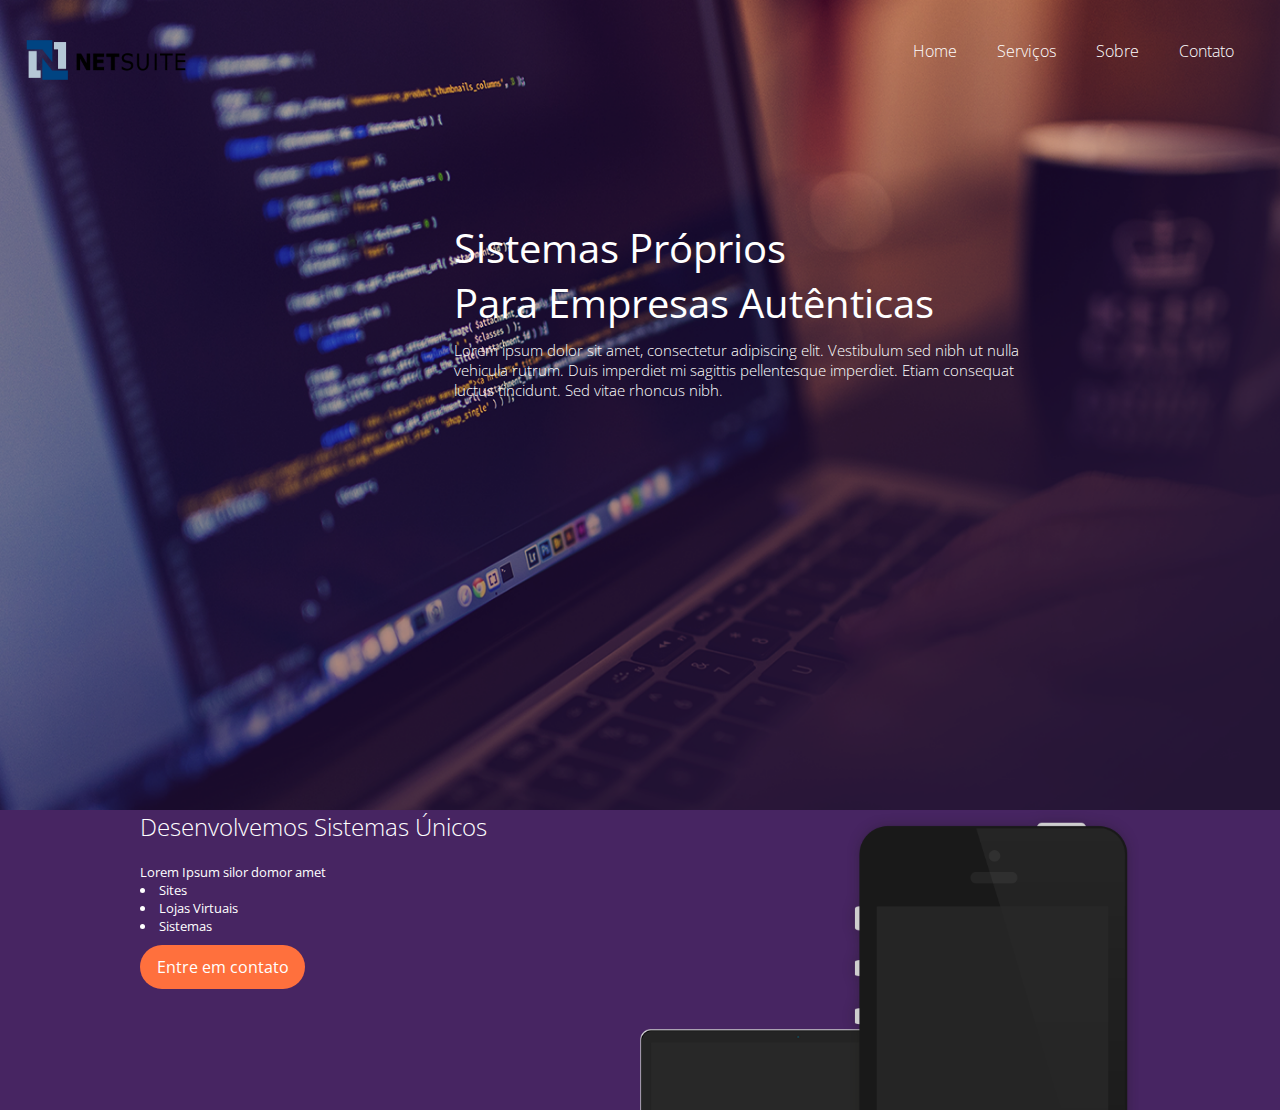
==== SiteComMaps/index.html @ b76a2c2b "SiteComMaps" ====
<!DOCTYPE html>
<html>
    <head>
        <title>Site com Google Maps</title>
        <link rel="preconnect" href="https://fonts.googleapis.com">
<link rel="preconnect" href="https://fonts.gstatic.com" crossorigin>
<link href="https://fonts.googleapis.com/css2?family=Open+Sans:wght@300;400&display=swap" rel="stylesheet">
        <link rel="stylesheet" href="css/style.css">
        <meta charset="utf-8"/>
        <meta name="description" content="Conteúdo do meu site.">
        <meta name="keywords" content="palavras, separadas, por, virgula">
        <meta name="author" content="Guilherme">
        <meta name="viewport" content="widht=device-width,initial-scale=1.0,maximum-scale=1.0">
    </head>
    <body>
        
        <header>
            <div class="conteiner">
                <div class="logo"></div>
            <nav>
                <ul>
                    <li><a href="">Home</a></li>
                    <li><a href="">Serviços</a></li>
                    <li><a href="">Sobre</a></li>
                    <li><a href="">Contato</a></li>
                </ul>
            </nav>

            <div class="clear"></div>

            <div class="chamada1">
                <h2>Sistemas Próprios <br>
                Para Empresas Autênticas</h2>
                <p>Lorem ipsum dolor sit amet, consectetur adipiscing elit. 
                    Vestibulum sed nibh ut nulla vehicula rutrum. 
                    Duis imperdiet mi sagittis pellentesque imperdiet. 
                    Etiam consequat luctus tincidunt. Sed vitae rhoncus nibh.</p>
            </div><!--chamada1-->

        </div><!--container-->

        </header>

        <section class="sessao1">
            <div class="container">
                <div class="texto-sessao1">
                    <h2>Desenvolvemos Sistemas Únicos</h2>
                    <p>Lorem Ipsum silor domor amet</p>
                    <ul>
                        <li>Sites</li>
                        <li>Lojas Virtuais</li>
                        <li>Sistemas</li>
                    </ul>
                    <div class="clear"></div>
                    <div class="btn1-texto">Entre em contato</div>
                </div><!--textosessao1-->
                <div class="device-sessao1"></div><!--device-->
                <div class="clear"></div>

            </div><!--container-->

        </section><!--section1-->
    </body>
</html>
---- SiteComMaps/css/style.css ----
*{
    margin: 0;
    padding: 0;
    box-sizing: border-box;
    font-family: 'Open Sans', sans-serif;
}

html, body{
    height: 100%;
}

.container{
    max-width: 1280px;
    margin: 0 auto;
}

.clear{
    clear: both;
}

header{
    width: 100%;
    height: 90vh;
    background-position: center;
    background-size: cover;
    background-image: url('../images/capa.png');
    padding: 40px 2%;
    z-index: 1;
    font-weight: 300;
}

header nav{
    float: right;
}

header .logo{
    float: left;
    width: 160px;
    height: 40px;
    background-image: url('../images/logo.png');
    background-size: cover;
    background-position: left;
    z-index: 99;
}

header nav ul{
    list-style-type: none;
}

header nav li{
    float: left;
    padding: 0 20px;
}

header nav li a{
    color: white;
    text-decoration: none;

}

.chamada1{
    max-width: 600px;
    float: right;
    margin: 140px 200px;
}

.chamada1 h2{
    font-size: 40px;
    font-weight: 300;
    color: white;
    font-weight: normal;
}

.chamada1 p{
    font-size: 15px;
    color: white;
    margin-top: 10px;
}

section.sessao1{
    width: 100%;
    background-color: #472562;
    padding: 0px 2%;
}

section.sessao1 .container{
    max-width: 1000px;
}

.texto-sessao1{
    float: left;
    color: white;
    width: 50%;
}

.texto-sessao1 h2{
    font-weight: 300;
}

.texto-sessao1 p{
    margin-top: 20px;
    font-size: 13px;
}

.texto-sessao1 ul{
    font-size: 13px;
    list-style-position: inside;
}

.texto-sessao1 ul li{
    float: left;
    width: 100%;
}

.btn1-texto{
    width: 165px;
    height: 44px;
    background-color: #FF703D;
    color: white;
    cursor: pointer;
    margin-top: 10px;
    text-align: center;
    line-height: 44px;
    border-radius: 30px;
}

.device-sessao1{
    float: left;
    width: 50%;
    height: 300px;
    background-image: url('../images/device.png');
    background-repeat: no-repeat;
    background-size: 100% auto;
}
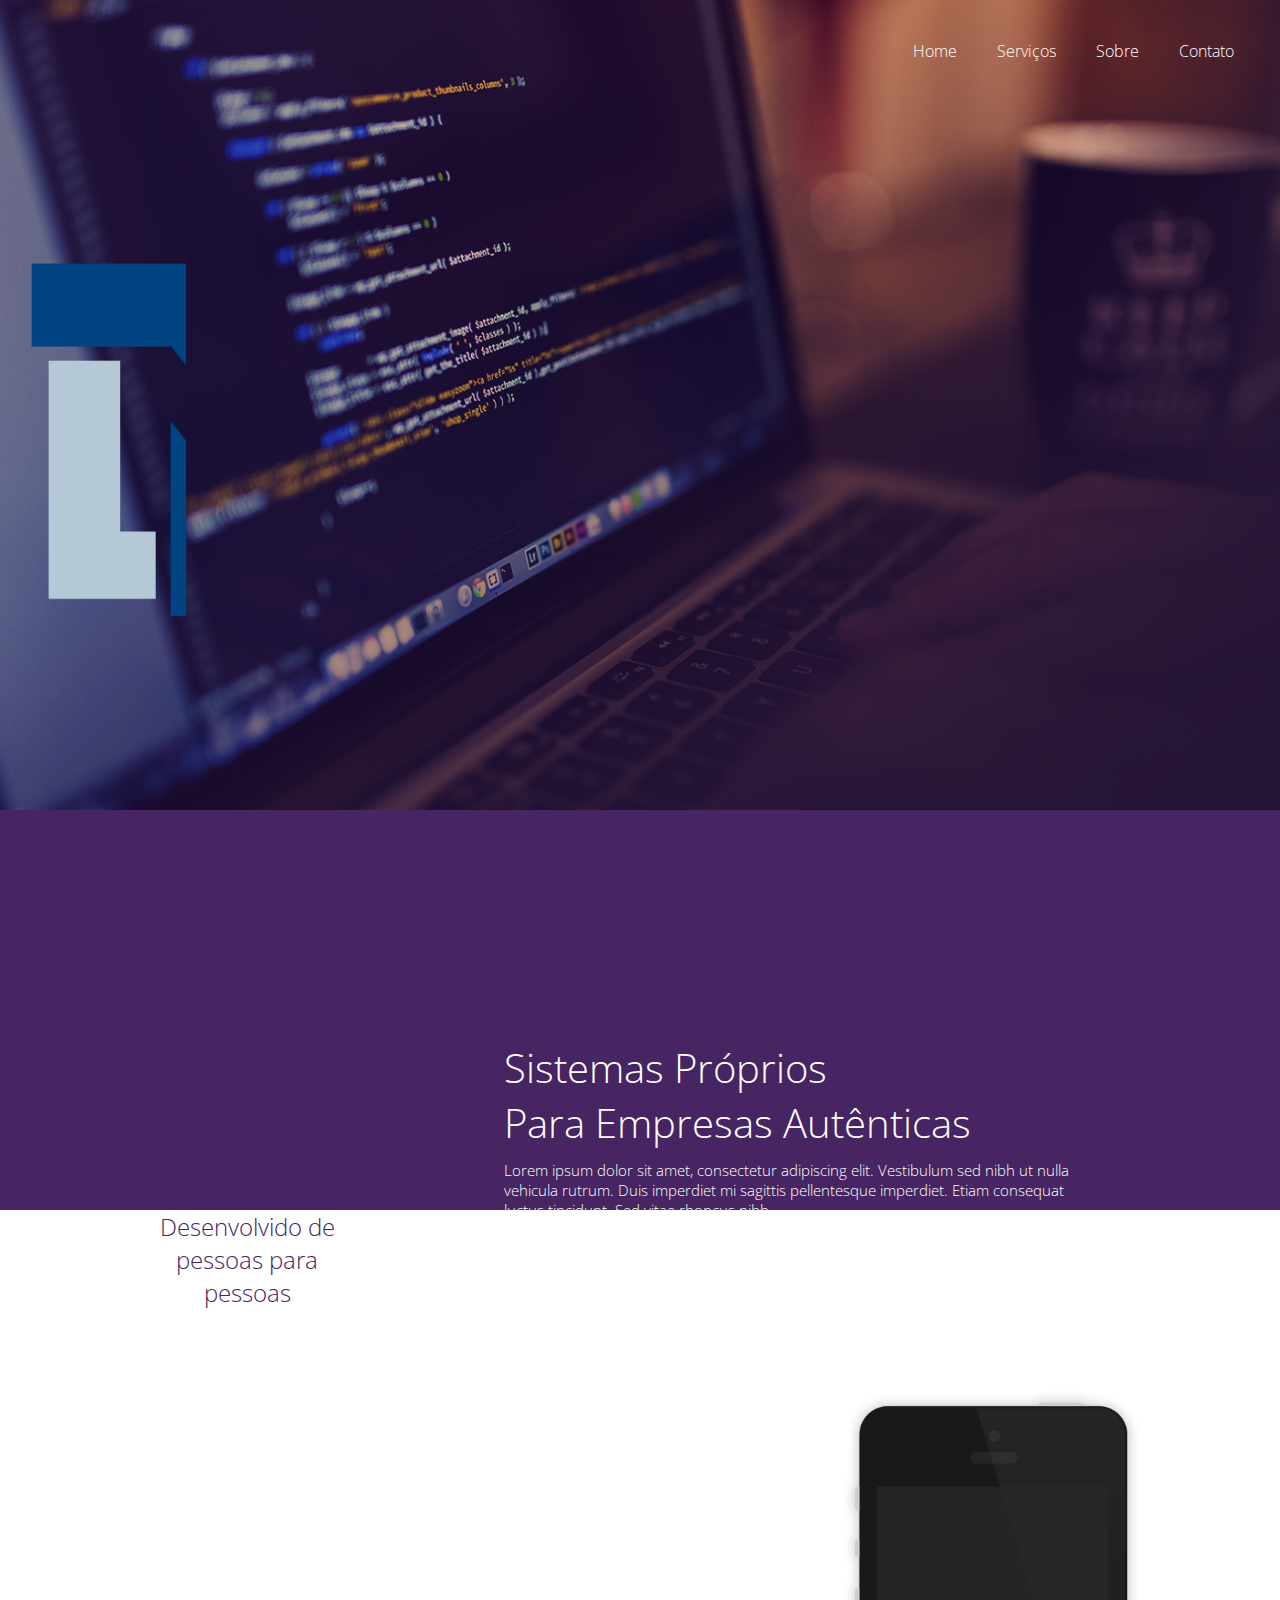
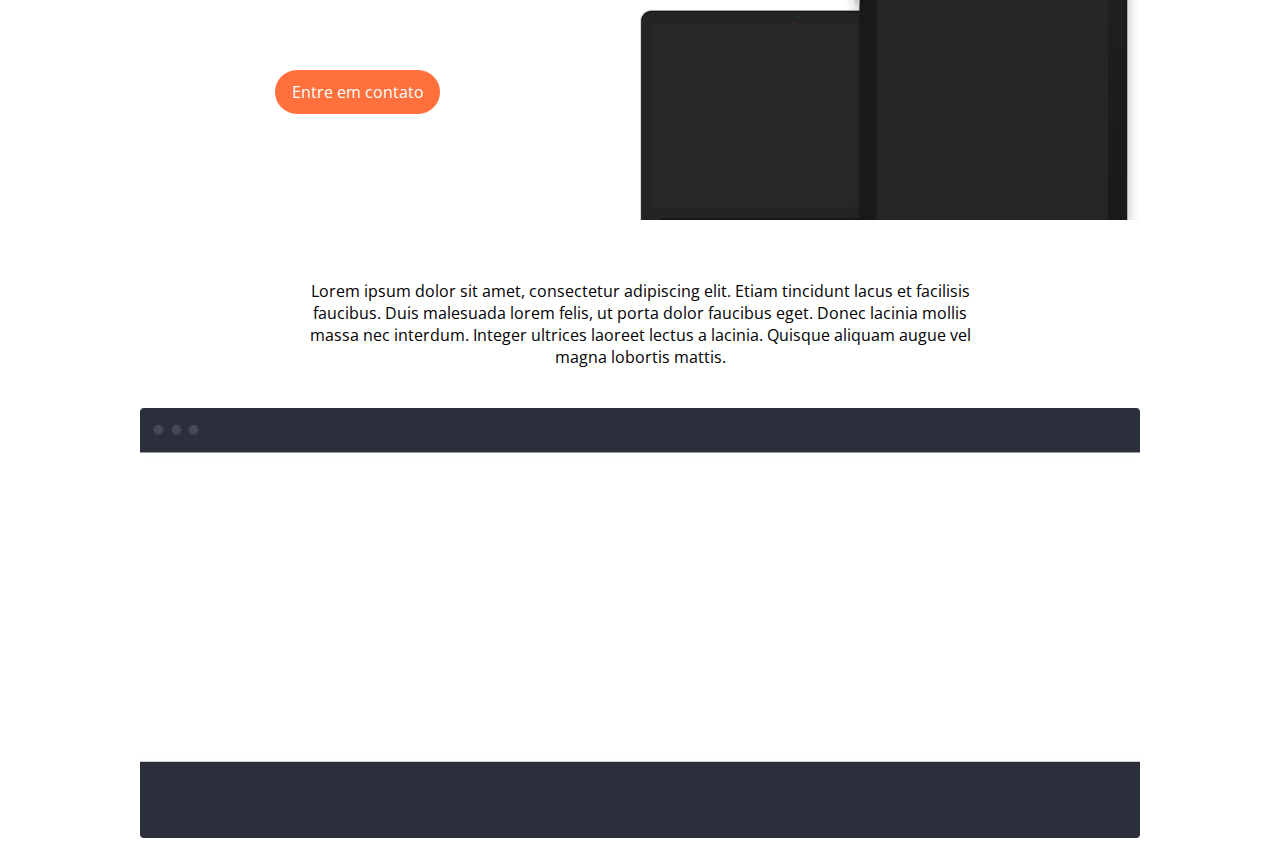
==== commit 8c10f800: "responsivo" ====
--- a/SiteComMaps/index.html
+++ b/SiteComMaps/index.html
@@ -15,9 +15,18 @@
     <body>
         
         <header>
-            <div class="conteiner">
-                <div class="logo"></div>
-            <nav>
+            <div class="container">
+                <div class="logo"></div> 
+            <nav class="desktop-menu">
+                <ul>
+                    <li><a href="">Home</a></li>
+                    <li><a href="">Serviços</a></li>
+                    <li><a href="">Sobre</a></li>
+                    <li><a href="">Contato</a></li>
+                </ul>
+            </nav>
+
+            <nav class="mobile-menu">
                 <ul>
                     <li><a href="">Home</a></li>
                     <li><a href="">Serviços</a></li>
@@ -60,5 +69,18 @@
             </div><!--container-->
 
         </section><!--section1-->
+
+        <section class="sessao2">
+            <div class="container">
+                <h2>Desenvolvido de pessoas para pessoas</h2>
+                <p>Lorem ipsum dolor sit amet, consectetur adipiscing elit. 
+                    Etiam tincidunt lacus et facilisis faucibus. 
+                    Duis malesuada lorem felis, ut porta dolor faucibus eget. 
+                    Donec lacinia mollis massa nec interdum. Integer ultrices laoreet lectus a lacinia. 
+                    Quisque aliquam augue vel magna lobortis mattis.</p>
+                    <img src="images/mockup.jpg">
+            </div><!--container-->
+
+        </section><!--sessao2-->
     </body>
 </html>--- a/SiteComMaps/css/style.css
+++ b/SiteComMaps/css/style.css
@@ -21,6 +21,7 @@
 header{
     width: 100%;
     height: 90vh;
+    min-height: 800px;
     background-position: center;
     background-size: cover;
     background-image: url('../images/capa.png');
@@ -33,26 +34,71 @@
     float: right;
 }
 
+nav.mobile-menu{
+    cursor: pointer;
+    display: none;
+    width: 32px;
+    height: 32px;
+    background-image: url('../images/menu.png');
+    background-size: 100% 100%;   
+}
+
+nav.mobile-menu:hover ul{
+    opacity: 1;
+}
+
+nav.mobile-menu ul{
+    opacity: 0;
+    transition: 1s;
+    background-color: white;
+    position: absolute;
+    width: 100%;
+    left: 0;
+    list-style-type: none;
+    text-align: center;
+}
+
+nav.mobile-menu ul li{
+    padding: 8px 0;
+    border-bottom: 1px solid black;
+}
+
+nav.mobile-menu ul li{
+    padding: 8px 0;
+    transition: 0.4s;
+    border-bottom: 1px solid black;
+}
+
+nav.mobile-menu ul li:hover{
+    background-color: rgb(230, 230, 230);
+}
+
+nav.mobile-menu ul li a{
+    text-decoration: none;
+    color: #472562;
+}
+
 header .logo{
     float: left;
     width: 160px;
     height: 40px;
+    min-height: 800px;
     background-image: url('../images/logo.png');
     background-size: cover;
     background-position: left;
     z-index: 99;
 }
 
-header nav ul{
+header nav.desktop-menu ul{
     list-style-type: none;
 }
 
-header nav li{
+header nav.desktop-menu li{
     float: left;
     padding: 0 20px;
 }
 
-header nav li a{
+header nav.desktop-menu li a{
     color: white;
     text-decoration: none;
 
@@ -61,14 +107,13 @@
 .chamada1{
     max-width: 600px;
     float: right;
-    margin: 140px 200px;
+    margin: 200px 150px;
 }
 
 .chamada1 h2{
     font-size: 40px;
     font-weight: 300;
     color: white;
-    font-weight: normal;
 }
 
 .chamada1 p{
@@ -80,35 +125,43 @@
 section.sessao1{
     width: 100%;
     background-color: #472562;
-    padding: 0px 2%;
+    padding: 0 2%;
+    height: 400px;
 }
 
 section.sessao1 .container{
     max-width: 1000px;
+    height: calc(100% + 30px);
 }
 
 .texto-sessao1{
     float: left;
     color: white;
     width: 50%;
+    position: relative;
+    left: 55px;
+    margin-top: 60px;
+    padding-left: 80px;
 }
 
 .texto-sessao1 h2{
+    font-size: 26px;
     font-weight: 300;
 }
 
 .texto-sessao1 p{
     margin-top: 20px;
-    font-size: 13px;
+    font-size: 15px;
 }
 
 .texto-sessao1 ul{
-    font-size: 13px;
-    list-style-position: inside;
+    font-size: 15px;
+    list-style-position: outside;
+    padding-left: 15px;
 }
 
 .texto-sessao1 ul li{
-    float: left;
+    margin-top: 8px;
     width: 100%;
 }
 
@@ -118,7 +171,7 @@
     background-color: #FF703D;
     color: white;
     cursor: pointer;
-    margin-top: 10px;
+    margin-top: 30px;
     text-align: center;
     line-height: 44px;
     border-radius: 30px;
@@ -126,9 +179,125 @@
 
 .device-sessao1{
     float: left;
+    position: relative;
+    top: -30px;
     width: 50%;
-    height: 300px;
+    height: 430px;
     background-image: url('../images/device.png');
     background-repeat: no-repeat;
-    background-size: 100% auto;
-}+    background-size: 100% 100%;
+}
+
+.sessao2{
+    padding-left: 2%;
+    padding-right: 2%;
+    background-color: white;
+    text-align: center;
+}
+
+.sessao2 .container{
+    max-width: 1000px;
+}
+
+.sessao2 h2{
+    color: #472663;
+    font-weight: 300;
+}
+
+.sessao2 p{
+    margin-top: 30px;
+    max-width: 700px;
+    display: inline-block;
+}
+
+.sessao2 img{
+    width: 100%;
+    margin-top: 40px;
+}
+
+
+@media screen and (max-width: 768px){
+
+    header{
+        width: 100%;
+        height: auto;
+        min-height: 90vh;
+        padding: 40px 2%;
+        z-index: 1;
+    }
+
+    nav.desktop-menu{
+        display: none;
+    }
+
+    nav.mobile-menu{
+        display: block;
+    }
+    
+
+    section.sessao1{
+        padding: 0 2%;
+        height: auto;
+        text-align: center;
+    }
+
+    .texto-sessao1{
+        width: 100%;
+        float: none;
+        padding-left: 0;
+        margin-top: 0;
+        position: static;
+        display: inline-block;
+    }
+
+    .texto-sessao1 ul{
+        display: inline-block;
+        margin-top: 20px;
+    }
+
+    .btn1-texto{
+        display: inline-block;
+    }
+
+    .texto-sessao1 ul li{
+        float: none;
+        text-align: left;
+    }
+
+    .device-sessao1{
+        display: none;
+    }
+
+    .sessao2{
+        padding: 40px 2%;
+    }
+    
+
+}
+
+@media screen and (max-width: 1050px){
+    .chamada1{
+        max-width: none;
+        width: 100%;
+        text-align: center;
+        float: none;
+        margin: 170px 0;
+    }
+
+    .chamada1 h2{
+        font-weight: 300;
+        font-size: 30px;
+        padding: 0 0px;
+        color: white;
+    }
+
+    .chamada p{
+        font-size: 15px;
+        color: white;
+        margin-top: 10px;
+    }
+
+    .sessao2{
+        padding: 40px 2%;
+    }
+}
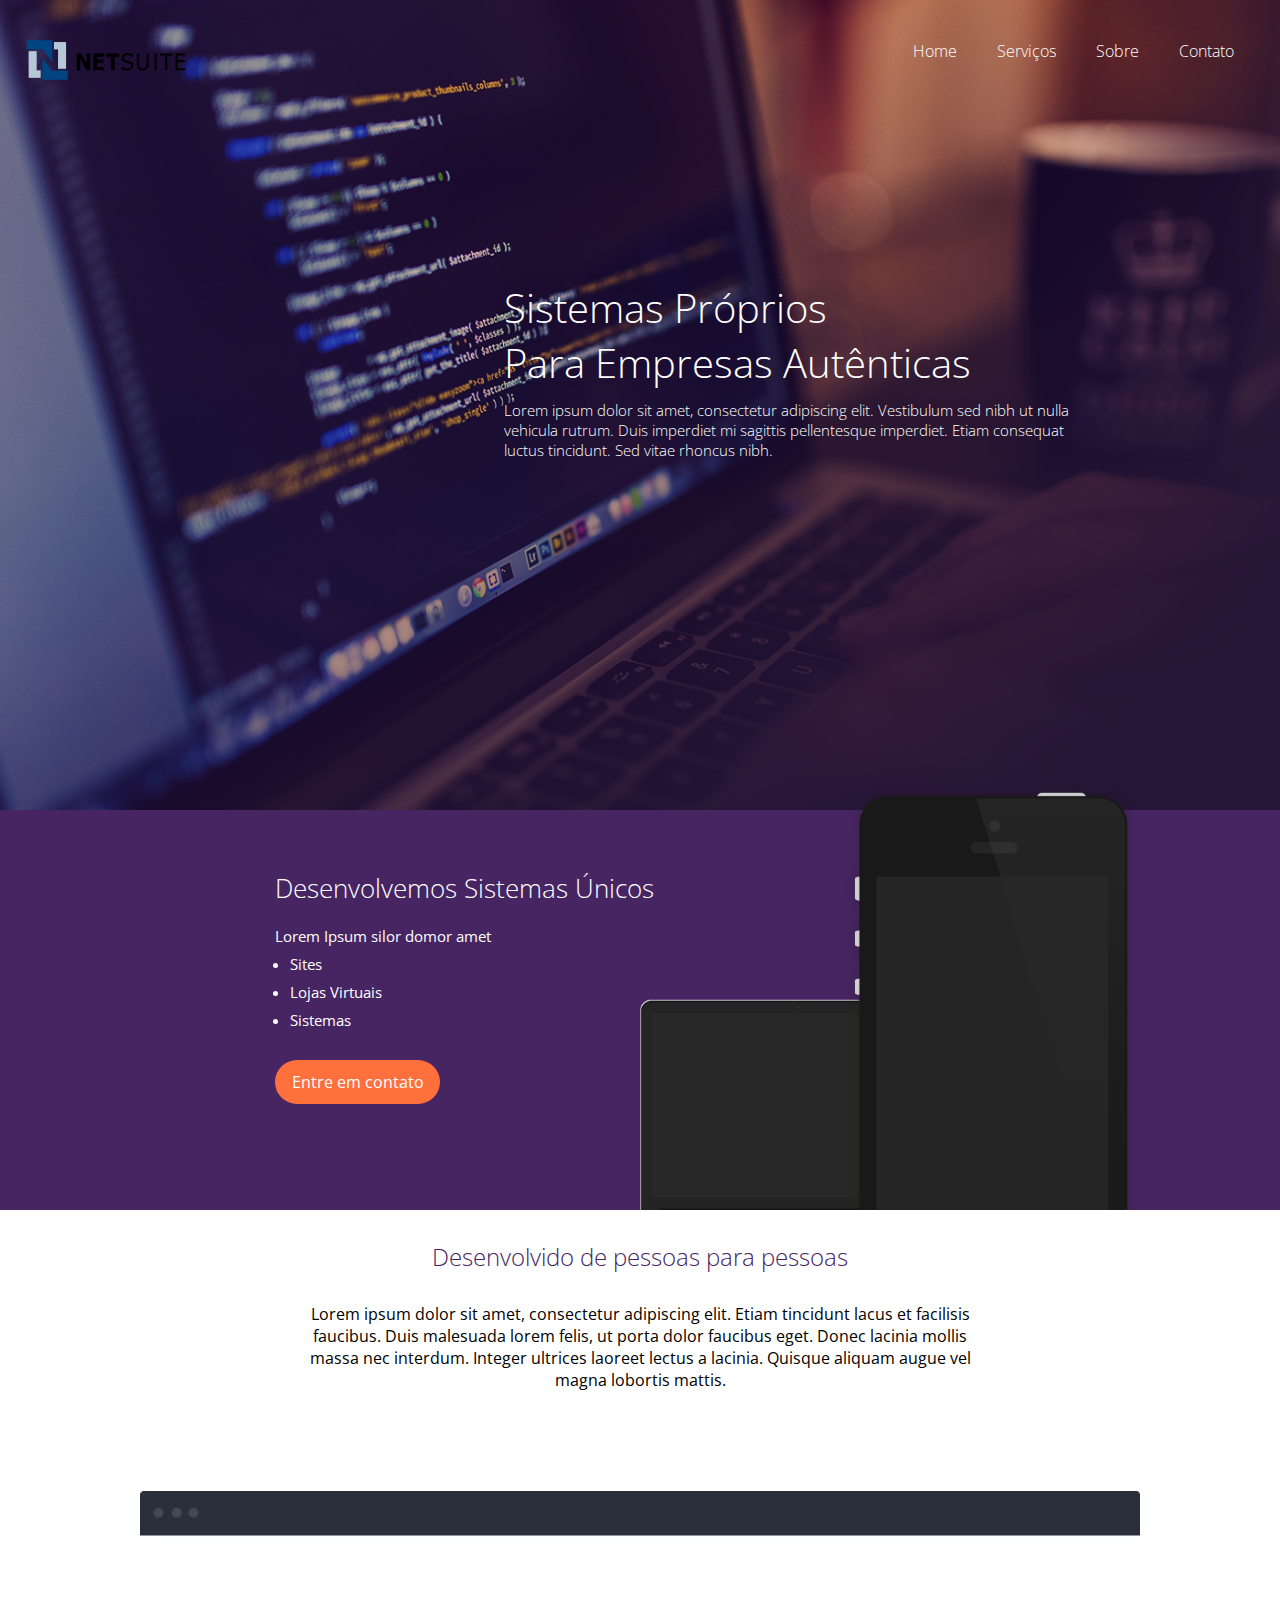
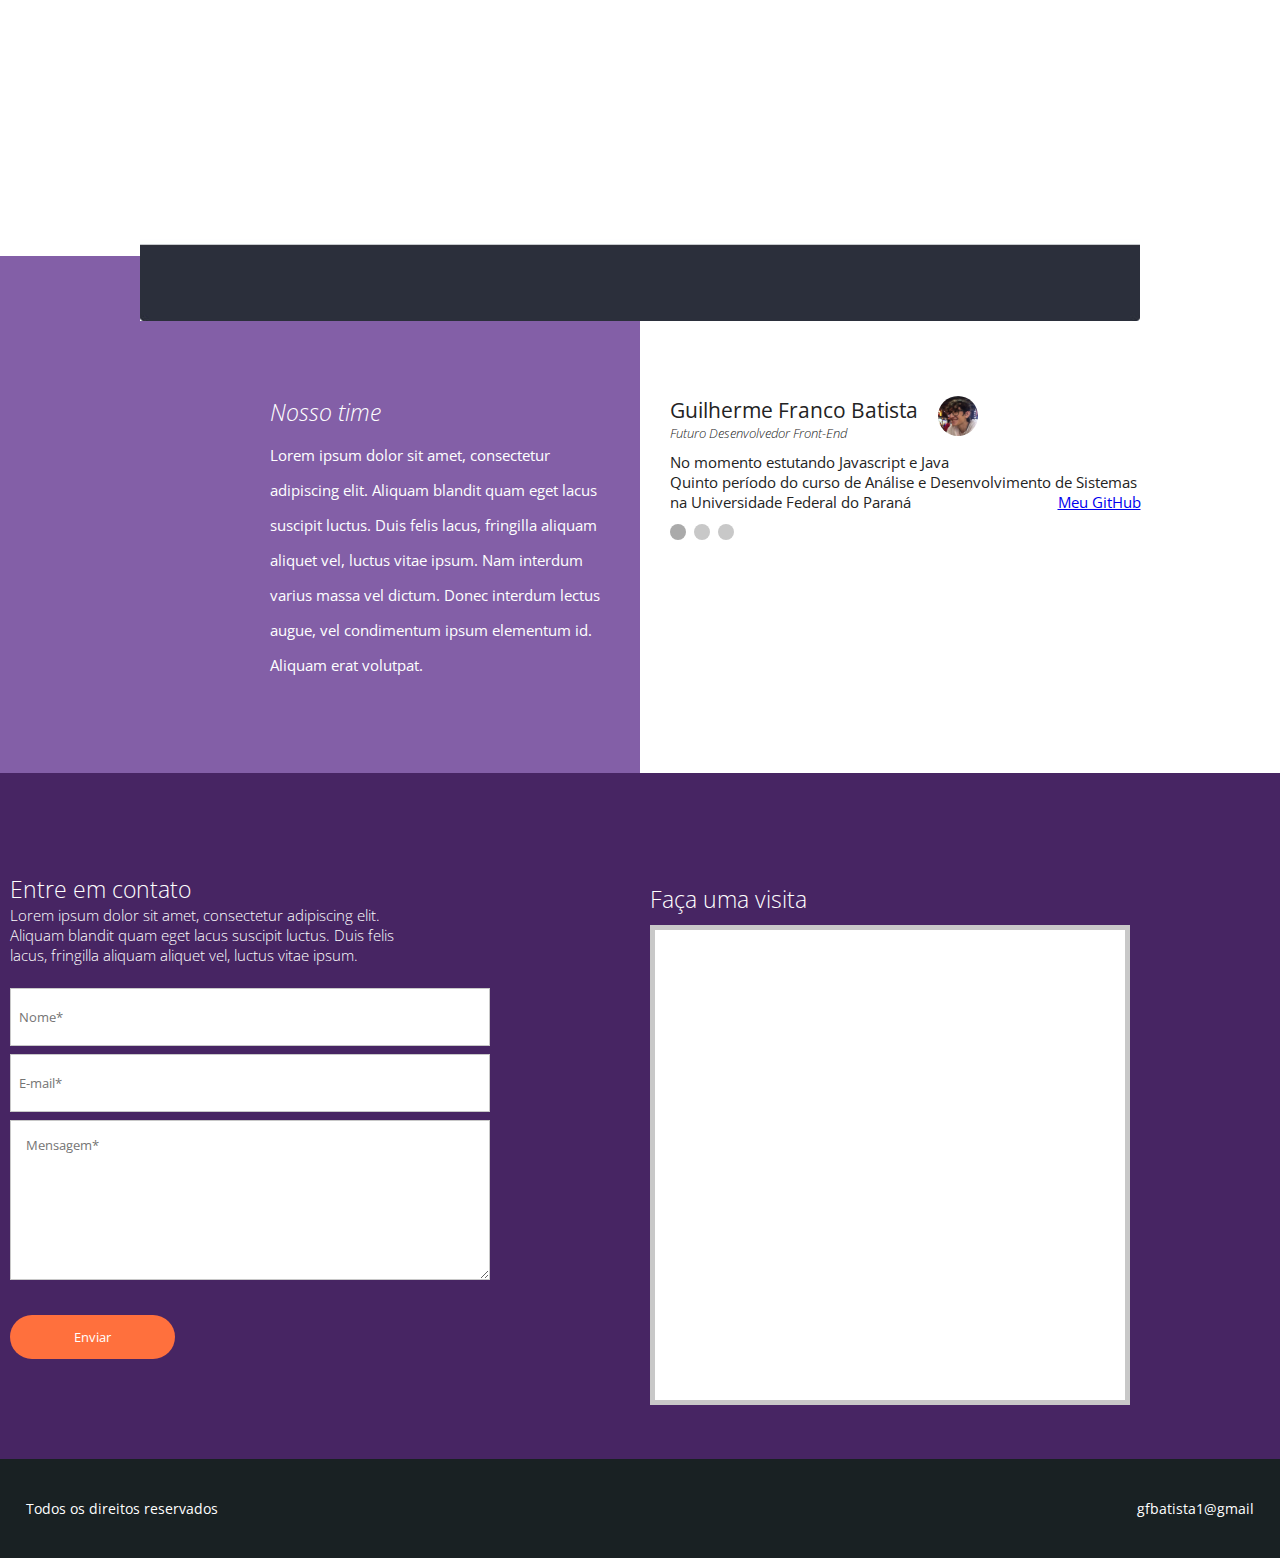
==== commit af45f5f9: "só falta o js" ====
--- a/SiteComMaps/index.html
+++ b/SiteComMaps/index.html
@@ -3,8 +3,8 @@
     <head>
         <title>Site com Google Maps</title>
         <link rel="preconnect" href="https://fonts.googleapis.com">
-<link rel="preconnect" href="https://fonts.gstatic.com" crossorigin>
-<link href="https://fonts.googleapis.com/css2?family=Open+Sans:wght@300;400&display=swap" rel="stylesheet">
+        <link rel="preconnect" href="https://fonts.gstatic.com" crossorigin>
+        <link href="https://fonts.googleapis.com/css2?family=Open+Sans:wght@300;400&display=swap" rel="stylesheet">
         <link rel="stylesheet" href="css/style.css">
         <meta charset="utf-8"/>
         <meta name="description" content="Conteúdo do meu site.">
@@ -82,5 +82,93 @@
             </div><!--container-->
 
         </section><!--sessao2-->
+
+        <section class="sessao3">
+            <div class="part1">
+                <div class="wraper-part1">
+                <h2>Nosso time</h2>
+                <p>Lorem ipsum dolor sit amet, consectetur adipiscing elit. 
+                    Aliquam blandit quam eget lacus suscipit luctus. 
+                    Duis felis lacus, fringilla aliquam aliquet vel, luctus vitae ipsum. 
+                    Nam interdum varius massa vel dictum. 
+                    Donec interdum lectus augue, vel condimentum ipsum elementum id. 
+                    Aliquam erat volutpat.</p>
+            </div><!--part1-->
+                </div><!--wraper part1-->
+
+            <div class="part2">
+                <div class="sobre-autor">
+                    <div class="titulo-autor">
+                    <div class="wraper-titulo-autor">
+                        <h2>Guilherme Franco Batista</h2>
+                        <p>Futuro Desenvolvedor Front-End</p>
+                    </div><!--wraper-titulo-autor-->
+                <div class="img-autor"></div>   
+                </div>
+                <div class="texto-autor">
+                    <p>
+                        No momento estutando Javascript e Java <br>
+                        Quinto período do curso de Análise e Desenvolvimento de Sistemas <br> 
+                        na Universidade Federal do Paraná
+                        <a class="link" href="https://github.com/guilhermelike">Meu GitHub</a>
+                        
+                    </p>
+                </div>
+                </div><!--sobre-autor-->
+
+                <div class="slider-bullets">
+                    <span style="background-color: rgb(170, 170, 170);"></span>
+                    <span></span>
+                    <span></span>
+                </div><!--slider-bullets-->
+            </div><!--part2-->
+        </section><!--sessao3-->
+
+        <DIV class="clear"></DIV>
+
+        <section class="sessao4">
+            <div class="container">
+                <div class="form">
+                    <h2>Entre em contato</h2>
+                    <p>Lorem ipsum dolor sit amet, consectetur adipiscing elit.
+                        Aliquam blandit quam eget lacus suscipit luctus.
+                        Duis felis lacus, fringilla aliquam aliquet vel, luctus vitae ipsum.
+                    </p>
+
+                    <form>
+                        <input type="text" name="nome" placeholder="Nome*">
+                        <input type="text" name="email" placeholder="E-mail*">
+                        <textarea name="mensagem" placeholder="Mensagem*"></textarea>
+                        <div class="clear"></div>
+                        <div><input type="submit" value="Enviar"></div>
+                    </form>
+
+                </div><!--form-->
+
+                <div class="map-wraper">
+                    <h2>Faça uma visita</h2>
+                    <div class="map-wraper3">
+                    <div class="map-wraper2"> 
+                <div id="map" class="map">
+                    <iframe width="100%" height="100%" frameborder="0" scrolling="no" 
+                    marginheight="0" marginwidth="0" id="gmap_canvas" 
+                    src="https://maps.google.com/maps?width=520&amp;height=400&amp;hl=en&amp;q=Rua%20Louren%C3%A7o%20Jasiocha%20Arauc%C3%A1ria+(Meu%20mapa)&amp;t=h&amp;z=13&amp;ie=UTF8&amp;iwloc=B&amp;output=embed"></iframe><a href='https://maps-generator.com/'></a>
+
+                </div>
+            </div><!--wraper-map-2-->
+            </div><!--wraper-3-->
+                </div>
+
+                <div class="clear"></div>
+            </div>
+        </section><!--sessao4-->
+
+        <footer>
+            <div class="container">
+            <p>Todos os direitos reservados</p>
+            <p>gfbatista1@gmail</p>
+            <div class="clear"></div>
+        </div>
+        </footer>
     </body>
 </html>--- a/SiteComMaps/css/style.css
+++ b/SiteComMaps/css/style.css
@@ -54,13 +54,9 @@
     position: absolute;
     width: 100%;
     left: 0;
+    top: 80px;
     list-style-type: none;
     text-align: center;
-}
-
-nav.mobile-menu ul li{
-    padding: 8px 0;
-    border-bottom: 1px solid black;
 }
 
 nav.mobile-menu ul li{
@@ -82,11 +78,9 @@
     float: left;
     width: 160px;
     height: 40px;
-    min-height: 800px;
     background-image: url('../images/logo.png');
     background-size: cover;
     background-position: left;
-    z-index: 99;
 }
 
 header nav.desktop-menu ul{
@@ -182,7 +176,7 @@
     position: relative;
     top: -30px;
     width: 50%;
-    height: 430px;
+    height: 100%;
     background-image: url('../images/device.png');
     background-repeat: no-repeat;
     background-size: 100% 100%;
@@ -211,10 +205,269 @@
 }
 
 .sessao2 img{
-    width: 100%;
-    margin-top: 40px;
-}
-
+    position: relative;
+    top: 70px;
+    width: 100%;
+    margin-top: 30px;
+}
+
+.sessao3{
+    width: 100%;
+}
+
+.part1{
+    float: left;
+    color: white;
+    width: 50%;
+    padding: 140px 0 90px 0;
+    background: #835FA7;
+}
+
+.wraper-part1{
+    max-width: 400px;
+    float: right;
+    padding: 0 30px;
+}
+
+.part1 h2{
+    font-weight: 300;
+    font-style: italic;
+    font-size: 23px;
+}
+
+.part1 p{
+    font-size: 15px;
+    line-height: 35px;
+    margin-top: 10px;
+}
+
+.part2{
+    float: left;
+    width: 50%;
+    padding: 140px 0 90px 0;
+    background: white;
+}
+
+.sobre-autor{
+    float: left;
+    max-width: 600px;
+    padding-left: 30px ;
+}
+
+.titulo-autor{
+    float: left;
+    width: 100%;
+}
+
+.wraper-titulo-autor{
+    float: left;
+}
+
+.titulo-autor h2{
+    color: #232323;
+    font-weight: 400;
+    font-size: 21px;
+    padding-right: 20px;
+}
+
+.titulo-autor p{
+    font-size: 13px;
+    color: #232323;
+    font-style: italic;
+    font-weight: 300;
+}
+
+.texto-autor{
+    float: left;
+    width: 100%;
+    margin-top: 10px;
+}
+
+.texto-autor p{
+    color: #232323;
+    font-size: 15px;
+
+}
+
+.link{
+    text-align: center;
+    margin: 0 auto;
+    padding-left: 25%;
+}
+
+.titulo-autor .img-autor{
+    float: left;
+    width: 40px;
+    height: 40px;
+    border-radius: 20px;
+    background-image: url('../images/eu.png');
+    background-size: cover;
+    background-repeat: no-repeat;
+    background-color: transparent;
+}
+
+
+.slider-bullets{
+    float: left;
+    margin-top: 12px;
+    padding-left: 30px;
+    width: 100%;
+}
+
+.slider-bullets span{
+    float: left;
+    margin-right: 8px;
+    cursor: pointer;
+    width: 16px;
+    height: 16px;
+    border-radius: 8px;
+    background-color: rgb(200, 200, 200);
+    margin-right: 8px;
+}
+
+section.sessao4{
+    background-color: #472563;
+    padding: 100px 0;
+}
+
+.form{
+    float: left;
+    width: 50%;
+    padding-left: 10px;
+}
+
+.form h2{
+    color: white;
+    font-size: 23px;
+    font-weight: 300;
+}
+
+.form p{
+    padding-right: 10px;
+    font-size: 15px;
+    font-weight: 300;
+    max-width: 400px;
+    color: white;
+}
+
+.form form{
+    margin-top: 15px;
+}
+
+.form form input[type=text]{
+    width: 90%;
+    max-width: 480px;
+    height: 58px;
+    padding-left: 8px;
+    line-height: 58px;
+    margin-top: 8px;
+    border: 1px solid rgb(200, 200, 200) ;
+}
+
+.form form textarea{
+    width: 90%;
+    margin-top: 8px;
+    max-width: 480px;
+    padding: 15px;
+    border: 1px solid rgb(200, 200, 200);
+    height: 160px;
+}
+
+.form form input[type=submit]{
+    width: 165px;
+    height: 44px;
+    background-color: #FF703D;
+    color: white;
+    cursor: pointer;
+    border: 0;
+    margin-top: 30px;
+    border-radius: 30px;
+}
+
+.map-wraper{
+    float: left;
+    width: 50%;
+    color: white;
+    padding: 0 10px;
+}
+
+.map-wraper h2{
+    font-size: 23px;
+    padding-top: 10px;
+    font-weight: 300;
+}
+
+.map-wraper3{
+    width: 100%;
+    max-width: 480px;
+    position: relative;
+}
+
+.map-wraper2{
+    position: absolute;
+    top: 0;
+    left: 0;
+    width: 100%;
+    padding-top: 100%;
+    margin-top: 10px;
+
+}
+
+.map{
+    left: 0;
+    top: 0;
+    position: absolute;
+    width: 100%;
+    height:100%;
+    background: white;
+    border: 5px solid rgb(200, 200, 200);
+}
+
+footer{
+    padding: 40px 2%;
+    background: #192123;
+    color: white;
+
+}
+
+footer p:nth-of-type(1){
+    float: left;
+    font-size: 14px;
+}
+
+footer p:nth-of-type(2){
+    float: right;
+    font-size: 14px;
+}
+
+/* MEDIA QUERY */
+
+@media screen and (max-width: 1050px){
+    .chamada1{
+        max-width: none;
+        width: 100%;
+        text-align: center;
+        float: none;
+        margin: 170px 0;
+    }
+
+    .chamada1 h2{
+        font-weight: 300;
+        font-size: 30px;
+        padding: 0 0px;
+        color: white;
+    }
+
+    .chamada p{
+        font-size: 15px;
+        color: white;
+        margin-top: 10px;
+    }
+
+    .sessao2{
+        padding: 40px 2%;
+    }
+}
 
 @media screen and (max-width: 768px){
 
@@ -264,6 +517,7 @@
         text-align: left;
     }
 
+
     .device-sessao1{
         display: none;
     }
@@ -271,33 +525,89 @@
     .sessao2{
         padding: 40px 2%;
     }
-    
-
-}
-
-@media screen and (max-width: 1050px){
-    .chamada1{
-        max-width: none;
-        width: 100%;
+
+    section.sessao4 .container{
         text-align: center;
         float: none;
-        margin: 170px 0;
-    }
-
-    .chamada1 h2{
-        font-weight: 300;
-        font-size: 30px;
-        padding: 0 0px;
-        color: white;
-    }
-
-    .chamada p{
-        font-size: 15px;
-        color: white;
+        
+    }
+
+    .map-wraper{
+        width: 100%;
+        float: none;
+        margin-top: 40px;
+        padding: 0 4%;
+    }
+
+
+    .form{
+        width: 100%;
+    }
+
+    .form p{
+        float: none;
+        display: inline-block;
+    }
+
+    .map-wraper3{
         margin-top: 10px;
-    }
-
-    .sessao2{
-        padding: 40px 2%;
-    }
-}
+        width: 80%;
+        padding-top: 80%;
+        display: inline-block;
+        max-width: none;
+        position: relative;
+    }
+    
+    .map-wraper2{
+        position: absolute;
+        top: 0;
+        left: 0;
+        width: 100%;
+        height: 100%;
+        padding-top: 0;
+    
+    }
+
+    .form form input[type=submit]{
+        margin-bottom: 10px;
+    }
+    
+
+}
+
+@media screen and (max-width: 580px){
+    .part1{
+        width: 100%;
+        padding: 40px 0;
+    }
+
+    .part2{
+        width: 100%;
+        padding: 40px 0;
+    }
+
+    .sessao2 img{
+        top: 16px;
+        margin-top: 20px;
+    }
+
+    .btn1-texto{
+        display: inline-block;
+        margin-bottom: 10px;
+
+    }
+
+    footer{
+        text-align: center;
+    
+    }
+    
+    footer p:nth-of-type(1){
+        float: none;
+    }
+    
+    footer p:nth-of-type(2){
+       float: none;
+       margin-top: 10px;
+    }
+}
